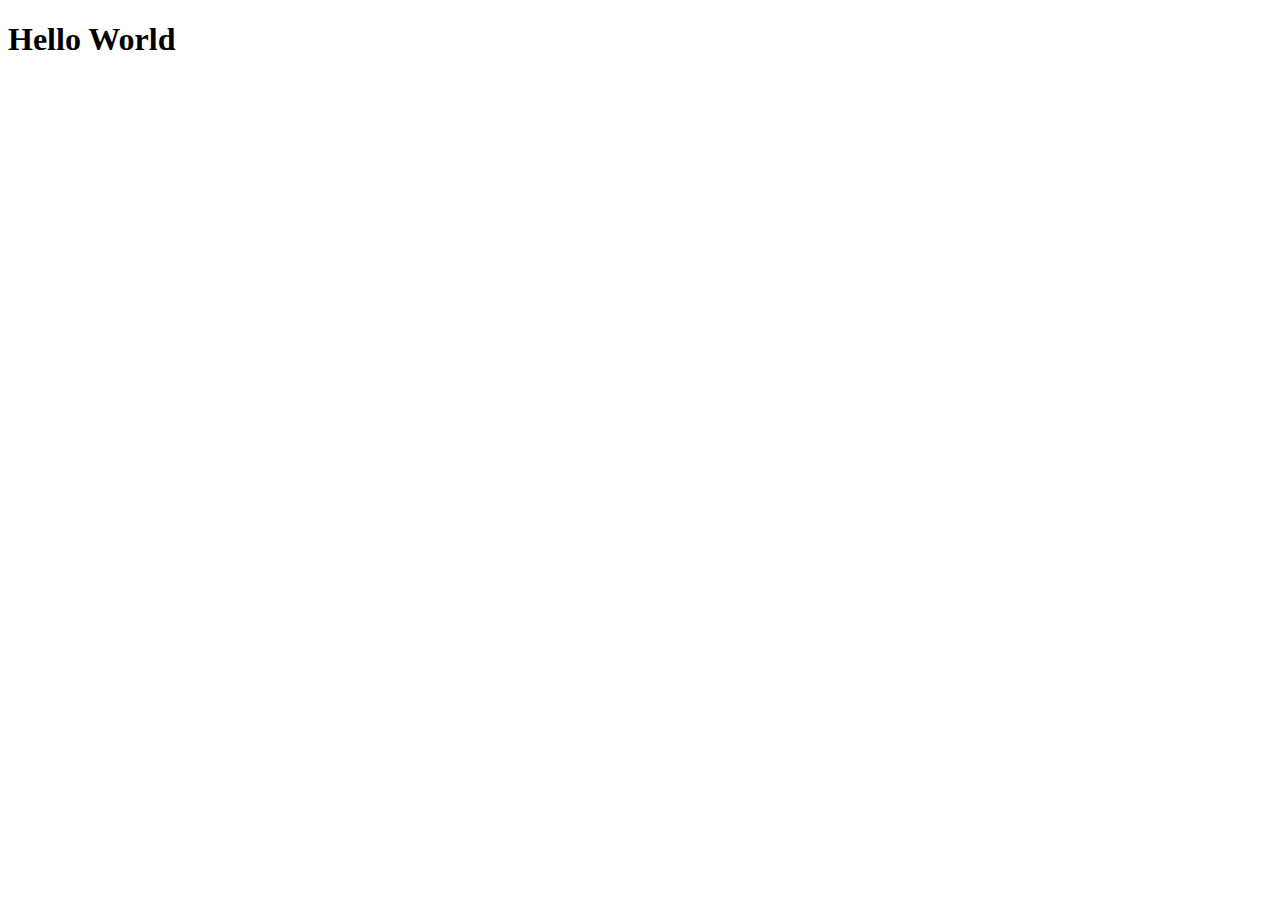
==== index.html @ 7e414d95 "initial commit" ====
<!DOCTYPE html>
<html lang="en">
<head>
    <meta charset="UTF-8">
    <meta http-equiv="X-UA-Compatible" content="IE=edge">
    <meta name="viewport" content="width=device-width, initial-scale=1.0">
    <title>Document</title>
</head>
<body>
    <h1>Hello World</h1>
</body>
</html>
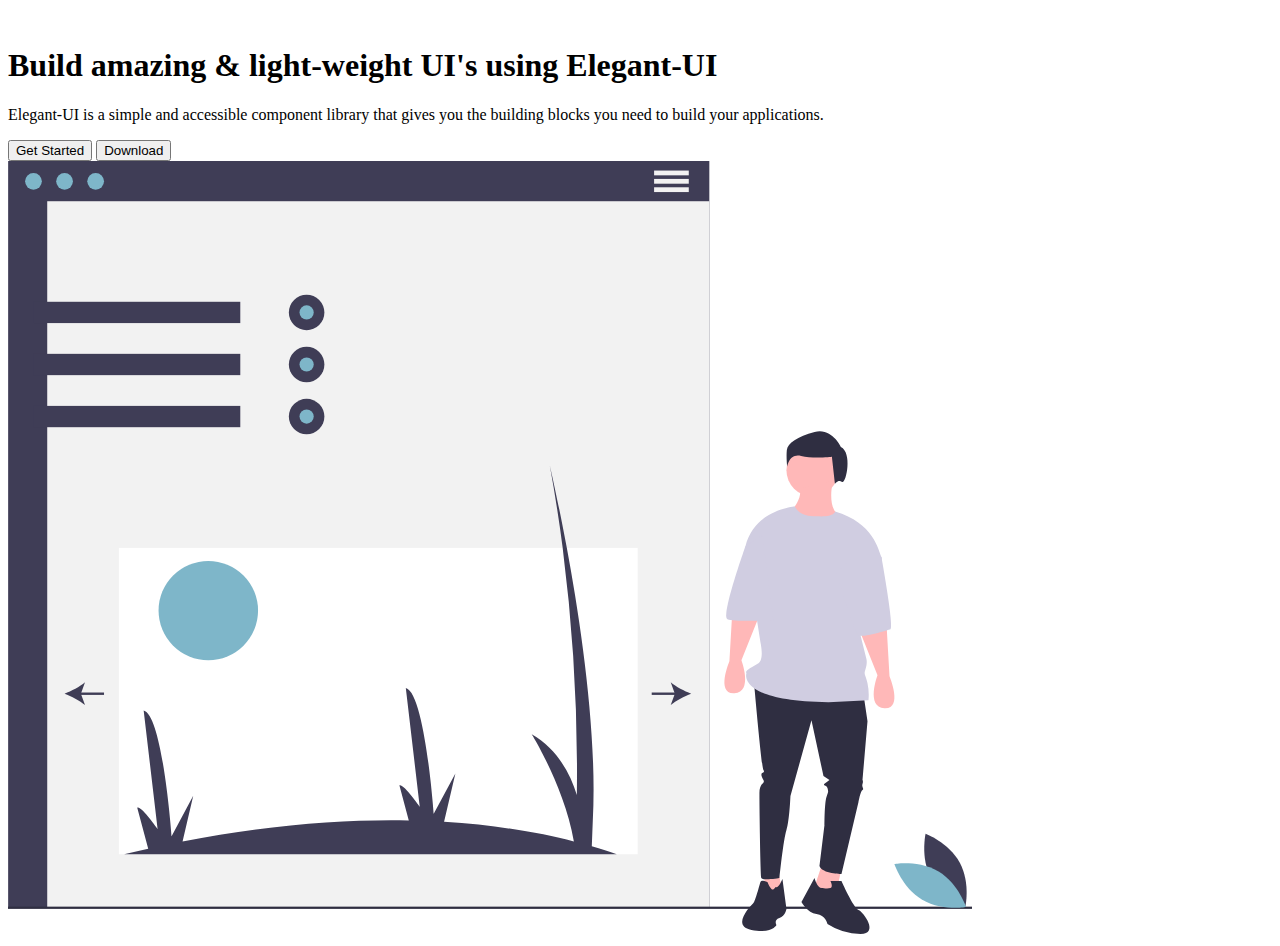
==== commit f723ba02: "updated dociment" ====
--- a/index.html
+++ b/index.html
@@ -4,9 +4,33 @@
     <meta charset="UTF-8">
     <meta http-equiv="X-UA-Compatible" content="IE=edge">
     <meta name="viewport" content="width=device-width, initial-scale=1.0">
-    <title>Document</title>
+    <link rel="preconnect" href="https://fonts.gstatic.com">
+<link href="https://fonts.googleapis.com/css2?family=Nunito:wght@300&display=swap" rel="stylesheet">
+<link rel="stylesheet" href="./style.css">
+    <title>One-UI | Home</title>
 </head>
 <body>
-    <h1>Hello World</h1>
+   <main id="main">
+       <nav id="nav">
+          <div class="logo-img">
+              <img src="./elegant-1-removebg-preview (3).png" class="logo" alt="">
+          </div>
+       </nav>
+       <header id="header">
+        <div class="header-content">
+            <h1 class="header-text">
+                Build amazing & light-weight UI's using Elegant-UI
+                </h1>
+                <p class="header-para">
+                    Elegant-UI is a simple and accessible component library that gives you the building blocks you need to build your applications.
+                </p>
+                <button class="btn btn-primary">Get Started</button>
+                <button class="btn btn-secondary">Download</button>
+        </div>
+        <div class="header-image">
+            <img src="./undraw_trendy_interface_lg8x (1).svg" class="header-img" alt="">
+        </div>
+       </header>
+   </main>
 </body>
 </html>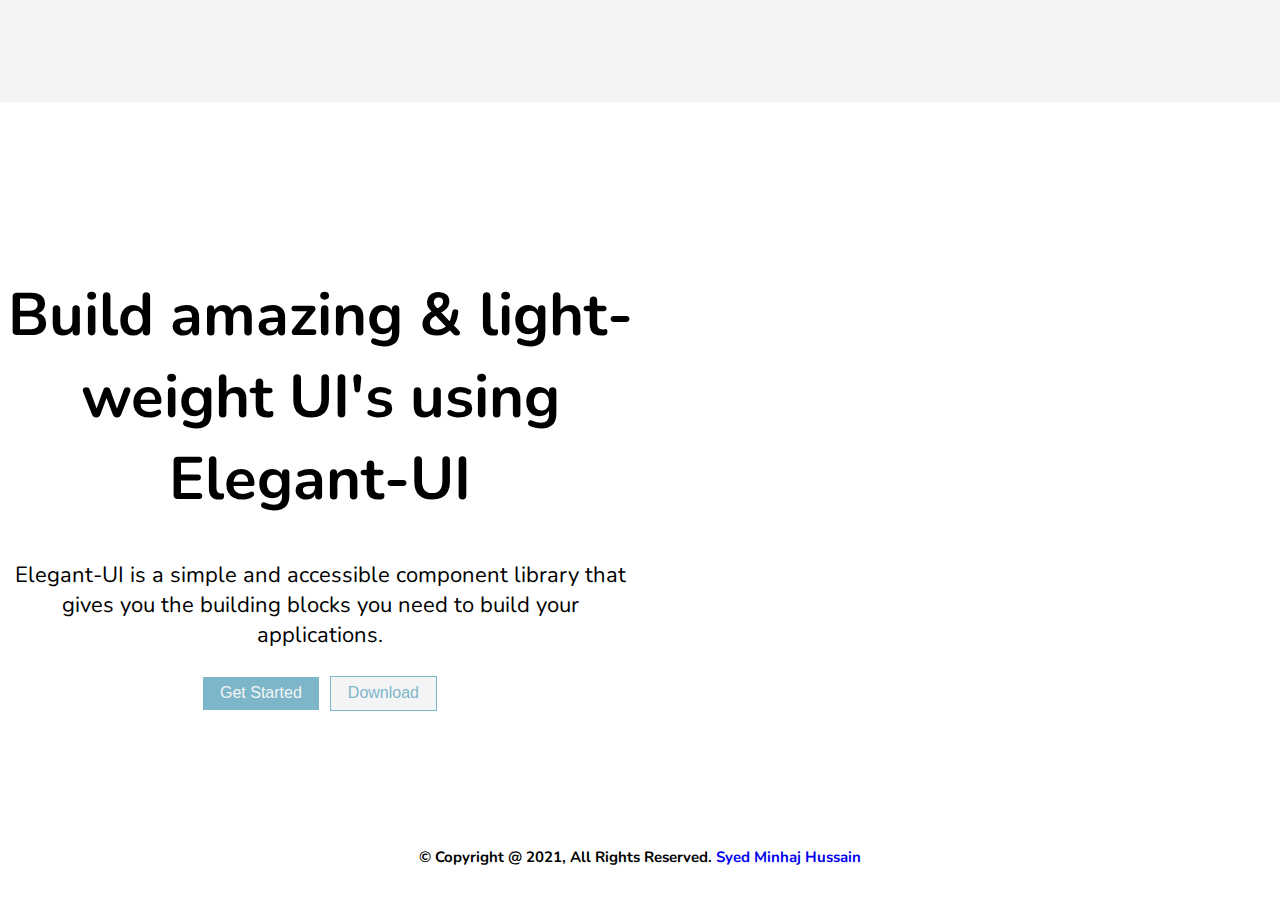
==== commit dc811dad: "added images" ====
--- a/index.html
+++ b/index.html
@@ -12,8 +12,8 @@
 <body>
    <main id="main">
        <nav id="nav">
-          <div class="logo-img">
-              <img src="./elegant-1-removebg-preview (3).png" class="logo" alt="">
+          <div clas s="logo-img">
+              <img src="./images/elegant-1-removebg-preview (3).png" class="logo" alt="">
           </div>
        </nav>
        <header id="header">
@@ -24,13 +24,17 @@
                 <p class="header-para">
                     Elegant-UI is a simple and accessible component library that gives you the building blocks you need to build your applications.
                 </p>
-                <button class="btn btn-primary">Get Started</button>
+                <button class="btn btn-primary"><a href="./components/installation.html" class="url">Get Started</a></button>
                 <button class="btn btn-secondary">Download</button>
         </div>
         <div class="header-image">
-            <img src="./undraw_trendy_interface_lg8x (1).svg" class="header-img" alt="">
+            <img src="./images/undraw_Code_review_re_woeb.svg" class="header-img" alt="">
         </div>
        </header>
+       
+       <footer id="footer">
+        &copy; Copyright @ 2021, All Rights Reserved. <a href="https://syedminhajhussain.netlify.app/">Syed Minhaj Hussain</a>
+    </footer>     
    </main>
 </body>
 </html>--- a/style.css
+++ b/style.css
@@ -0,0 +1,511 @@
+ :root {
+    --primary-color : #7EB6C9;
+    --secondary-color : #F3F4F6;
+    --font-size : 62.5%;
+}
+html {
+    font-size: var(--font-size);
+}
+body {
+    margin: 0;
+    padding: 0;
+    box-sizing: border-box;
+    font-family: 'Nunito', sans-serif;
+    overflow-x: hidden;
+}
+a {
+    text-decoration: none;
+}
+.url {
+    color: var(--secondary-color);
+}
+
+/* main-section */
+#main {
+    display: flex;
+    flex-direction: column;
+    align-items: center;
+    height : 97vh;
+    width : 100vw;
+    justify-content: center;
+}
+
+#nav {
+    width: 100vw;
+    height: 12%;
+    background-color: var(--secondary-color);
+    display: flex;
+    justify-content: center;
+    align-items: center;
+}
+ .logo {
+    width: 15rem;
+    padding: 0.5rem;
+}
+
+#header {
+    display: flex;
+    flex-direction: row;
+    align-items: center;
+    justify-content: space-around;
+    height: 88%;
+    width: 100vw;
+    text-align: center;
+   
+}
+.header-content {
+    flex: 1;
+}
+.header-image {
+    flex: 1;
+}
+.header-text {
+    font-size: 6rem;
+    font-weight: bold;
+}
+.header-para {
+    font-size: 2.2rem;
+}
+.header-img {
+    width: 450px;
+}
+.btn {
+    padding: 0.75rem 1.7rem;
+    font-size: 1.6rem;
+    margin: 0.4rem;
+    border: none;
+}
+.btn-primary {
+    background-color: var(--primary-color);
+    color: var(--secondary-color);
+}
+.btn-secondary {
+    border: 0.1rem solid var(--primary-color);
+    background-color: var(--secondary-color);
+    color: var(--primary-color);
+}
+#footer {
+    height: 3vh;
+    font-size: 1.5rem;
+    font-weight: bold;
+}
+
+/* Navbar */
+.checkbox {
+    margin-top: 0.2rem;
+}
+.sidebar {
+    width: 4rem;
+    margin-top: 1rem;
+    /* height: 100%; */
+    background-color: var(--secondary-color);
+    position: fixed;
+    display: flex;
+    flex-direction: column;
+    justify-content: flex-start;
+    align-items: center;
+    z-index: 10;
+}
+.menu-icon {
+    margin-top: 1rem;
+    cursor: pointer;   
+}
+.line {
+    width: 1.7rem;
+    height: 0.2rem;
+    background-color: #333;
+    margin-bottom: 0.5rem;
+}
+.line-1,.line-3 {
+    width: 1.25rem;
+    transition:  all .4s linear;
+}
+.menu-icon:hover .line-1, .menu-icon:hover .line-3{
+    width: 1.7rem;
+}
+
+.navigation {
+    /*    margin-left: 8rem;*/
+        left: -36rem;
+        position: fixed;
+        height: 100%;
+        width: 20rem;
+        background: var(--secondary-color);
+        display: flex;
+        flex-direction: column;
+        justify-content: space-between;
+        align-items:center;
+        transition: left .3s ease;
+        overflow-y: scroll;
+        z-index: 9;
+    }
+    .navigation-list {
+        list-style: none;
+        height: 100%;
+        display: flex;
+        flex-direction: column;
+        justify-content: flex-start;
+        align-items: flex-start;
+        padding: 0;
+        
+    }
+    .navigation-item {
+        padding: 1rem 2rem;
+    }
+    .navigation-item:hover {
+        background-color: white;
+    }
+    .navigation-link {
+        text-decoration: none;
+        color: #333;
+        text-transform: capitalize;
+        font-size: 1.6rem;
+        /* font-weight: 200; */
+        list-style: .1rem;
+        position: relative;
+        padding-left: 1rem;
+        
+    }
+   
+
+/*Click Event*/
+.checkbox:checked ~ .navigation {
+    left: 0rem;
+}
+/* X */
+.checkbox:checked ~ .sidebar .line-2 {
+    opacity: 0;
+}
+.checkbox:checked ~ .sidebar .line-1 {
+    transform: translate(-5px, 7px) rotate(-405deg);
+   width: 1.7rem; 
+}
+.checkbox:checked ~ .sidebar .line-3 {
+    transform: translate(-5px,-6px) rotate(405deg);
+    width: 1.7rem;
+}
+.checkbox:checked ~ .sidebar {
+    background-color: red;
+}
+
+/*End Of Navigation*/
+/*End Of Navbar*/
+#nav-menu {
+    width: 100vw;
+    height: 12vh;
+    background-color: var(--secondary-color);
+    display: flex;
+    justify-content: center;
+    align-items: center;
+    position: sticky;
+    top: 0;
+    z-index: 6;
+}
+ #installation {
+    /* display: flex;
+    flex-direction: column;
+    align-items: center;
+    width: 100vw; */
+    overflow-x: hidden;
+}
+.container {
+    max-width: 1100px;
+    margin: auto;
+    padding: 0 2rem;
+    overflow: hidden;
+    background-color: coral;
+    display: flex;
+    flex-direction: column;
+    align-items: center;
+}
+.active {
+    background-color: #fff;
+}
+.install-head {
+    font-size: 4rem;
+    text-align: center;
+}
+.install-para {
+    font-size: 1.9rem;
+}
+
+/* alert */
+.alert-side {
+    display: flex;
+    flex-direction: row;
+    justify-content: center;
+    align-items: center;
+    height: 40vh;
+}
+.alert-demo ul {
+    list-style: none;
+    width: 20rem;
+    margin-right: 1rem;
+}
+.alert-success {
+    background-color: rgb(120, 221, 120);
+    font-size: 1.6rem;
+    margin: 0.5rem;
+    padding: 0.75rem;
+}
+.alert-danger {
+    background-color: rgb(250, 94, 94);
+    font-size: 1.6rem;
+    margin: 0.5rem;
+    padding: 0.75rem;
+}
+.alert-warning {
+    background-color: rgb(236, 190, 103);
+    font-size: 1.6rem;
+    margin: 0.5rem;
+    padding: 0.75rem;
+}
+.alert-info {
+    background-color: rgb(117, 159, 212);
+    font-size: 1.6rem;
+    margin: 0.5rem;
+    padding: 0.75rem;
+}
+/* Buttons */
+.btn-fill-info {
+    background-color: rgb(117, 159, 212);
+    color: #fff;
+}
+.btn-fill-success {
+    background-color: rgb(120, 221, 120);
+    color: #fff;
+}
+.btn-fill-danger {
+    background-color:  rgb(250, 94, 94);
+    color: #fff;
+}
+.btn-fill-warning {
+    background-color: rgb(236, 190, 103);
+    color: #fff;
+}
+
+.btn-border-success {
+    border: 0.2rem solid rgb(120, 221, 120);
+    color: rgb(120, 221, 120);
+}
+.btn-border-info {
+    border: 0.2rem solid rgb(117, 159, 212);
+    color: rgb(117, 159, 212);
+}
+.btn-border-danger {
+    border: 0.2rem solid rgb(250, 94, 94);
+    color: rgb(250, 94, 94);
+}
+.btn-border-warning {
+    border: 0.2rem solid rgb(236, 190, 103);
+    color: rgb(236, 190, 103);
+}
+/* Avatar */
+.avatar-demo {
+    display: flex;
+    flex-direction: row;
+    width: 100%;
+   /* background-color: #fff; */
+   margin-top: 2rem;
+   align-items: center;
+   justify-content: center;
+}
+.avatar-sm img {
+    width : 4rem;
+    margin-right: 1rem;
+    border-radius: 50%;
+    height: 4rem;
+    padding: 0.3rem;
+    background-color: #333;
+}
+.avatar-m {
+    position: relative;
+}
+.avatar-m img{
+    margin-right: 1rem;
+    width : 6rem;
+    height: 6rem;
+    border-radius: 50%;
+    padding: 0.3rem;
+    background-color: #333;
+}
+.avatar-lg img {
+    margin-right: 1rem;
+    width : 8rem;
+    height: 8rem;
+    border-radius: 50%;
+    padding: 0.3rem;
+    background-color: #333;
+}
+.avatar-m .fix {
+    position: absolute;
+    width: 3rem;
+    height: 3rem;
+    background-color: var(--primary-color);
+    /* z-index: 5; */
+    bottom: 5rem;
+    left: 13rem;
+    border-radius: 50%;
+}
+.avatar-xl img{
+    margin-right: 1rem;
+    width : 10rem;
+    height: 10rem;
+    border-radius: 50%;
+    padding: 0.3rem;
+    background-color: #333;
+}
+
+/* Buttons */
+.btn-fill-demo, .btn-border-demo {
+    display: flex;
+    flex-direction: row;
+    text-align: center;
+    width: 100%;
+   /* background-color: #fff; */
+   margin: 2rem;
+   align-items: center;
+   justify-content: center;
+   height: auto;
+}
+
+/* card */
+.main-card {
+    display: flex;
+    flex-direction: row;
+}
+.card-demo {
+    margin-right: 1.5rem;
+}
+.card {
+    width: 200px;
+    height: 300px;
+    padding: 0.5rem;
+}
+.card-img img {
+    width: 100%; 
+}
+.card-img {
+    position: relative;
+    z-index: 3;
+}
+.heart {
+    position: absolute;
+    right: 1rem;
+    z-index: 5;
+    top: 1rem;
+    font-size: 1.5rem;
+}
+.cart {
+    font-size: 1.5rem;
+}
+.card-body {
+    display: flex;
+    flex-direction: row;
+    justify-content: space-around;
+}
+.left {
+    display: flex;
+    flex-direction: column;
+}
+
+/* text-card */
+.text-card-demo {
+    display: flex;
+    justify-content: center;
+    align-items: center;
+    flex-direction: row;
+    width: 100%;
+}
+.text-card {
+    padding: 1rem;
+    width: 200px;
+    height: auto;
+    margin: 1rem;
+    border-radius: 1.25rem;
+    background-color: #fff;
+    font-size: 1.2rem;
+}
+
+/* yt-card */
+.yt-card {
+    width: 250px;
+    height: 300px;
+    padding: 1rem;
+}
+.yt-card-img img {
+    width: 100%;
+}
+.yt-left img {
+    width: 4rem;
+    border-radius: 50%;
+    margin: 1rem;
+}
+.yt-right p {
+    font-size: 1.3rem;
+}
+.yt-card-body {
+    display: flex;
+    flex-direction: row;
+    justify-content: space-between;
+}
+
+/* lists */
+.main-list {
+    display: flex;
+    justify-content: center;
+    align-items: center;
+}
+.list-body {
+    width: 200px;
+    /* height: 350px; */
+    padding: 1rem;
+    background-color:white;
+    border-radius: 2rem;
+    list-style: none;
+    margin: 1rem;
+}
+.list {
+    padding: 1rem 2rem;
+    background-color: #333;
+    color: white;
+    margin: 1rem;
+    font-size: 2rem;
+    text-align: center;
+    border-radius: 1rem;
+}
+.navigation-body {
+    display: flex;
+    flex-direction: row;
+    align-items:center;
+    justify-content: space-between;
+    width: 100%;
+    background-color: var(--primary-color);
+    padding: 1rem;
+}
+.nav-ul {
+    list-style: none;
+}
+.nav-li {
+    padding: 0.5rem 1rem;
+    background-color: #333;
+    color: white;
+    margin-right: 0.5rem;
+    font-size: 1.25rem;
+    text-align: center;
+    border-radius: 1rem;
+}
+.nav-li a {
+    text-decoration: none;
+    color: #fff;
+}
+.nav-right-ul {
+    display: flex;
+    flex-direction: row;
+    justify-content: space-evenly;
+    align-items: center;
+
+}
+.nav-left-ul {
+    padding-left: 0;
+}